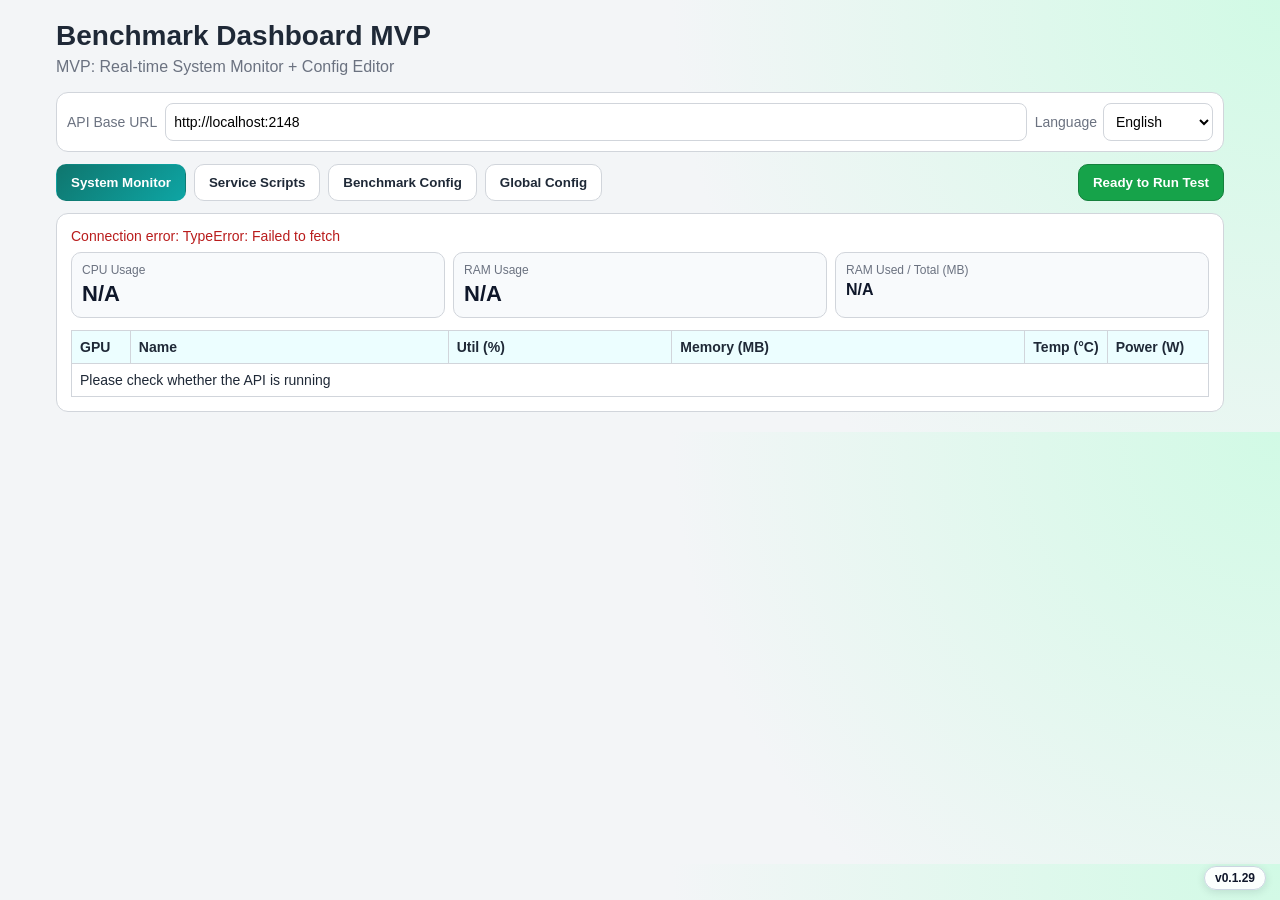
==== dashboard/frontend/index.html @ c28aa6c7 "feat(dashboard): release v0.1.29 refactor script create/move popups and color-code action buttons" ====
<!doctype html>
<html lang="zh-Hant">
<head>
  <meta charset="UTF-8" />
  <meta name="viewport" content="width=device-width, initial-scale=1.0" />
  <title>Benchmark Dashboard MVP</title>
  <link rel="stylesheet" href="./styles/base.css" />
  <link rel="stylesheet" href="./styles/benchmark.css" />
  <link rel="stylesheet" href="./styles/monitor.css" />
  <link rel="stylesheet" href="./styles/scripts.css" />
  <link rel="stylesheet" href="./styles/global-config.css" />
</head>
<body>
  <div class="wrap">
    <h1 class="title" data-i18n="pageTitle">Benchmark Dashboard MVP</h1>
    <p class="sub" data-i18n="pageSubtitle">MVP: 即時系統資源監看 + 設定檔編輯器</p>

    <div class="toolbar">
      <label for="apiBase" data-i18n="apiBaseLabel">API Base URL</label>
      <input id="apiBase" type="text" value="http://localhost:2148" />
      <div class="lang-box">
        <label for="langSelect" data-i18n="langLabel">語言</label>
        <select id="langSelect">
          <option value="zh">中文</option>
          <option value="en">English</option>
        </select>
      </div>
    </div>

    <div class="tabs">
      <button class="tab-btn active" data-tab="gpu" data-i18n="tabMonitor">系統資源監看</button>
      <button class="tab-btn" data-tab="scripts" data-i18n="tabScripts">服務腳本</button>
      <button class="tab-btn" data-tab="benchmarkConfig" data-i18n="tabBenchmarkConfig">Benchmark 設定</button>
      <button class="tab-btn" data-tab="globalConfig" data-i18n="tabGlobalConfig">全域設定</button>
      <button class="tab-btn ready-tab-btn" data-tab="readyToRun" data-i18n="tabReadyToRun">Ready to Run Test</button>
    </div>
    <div id="tabContent"></div>
  </div>
  <div id="floatingMonitor" class="floating-monitor hidden"></div>
  <div class="app-version">v0.1.29</div>

  <script type="module" src="./js/app.js"></script>
</body>
</html>
---- dashboard/frontend/styles/base.css ----
:root {
  --bg: #f3f5f7;
  --card: #ffffff;
  --ink: #1f2937;
  --muted: #6b7280;
  --accent: #0f766e;
  --accent-2: #0ea5a4;
  --border: #d1d5db;
  --ok: #166534;
  --err: #b91c1c;
}

* { box-sizing: border-box; }

body {
  margin: 0;
  font-family: "Noto Sans TC", "PingFang TC", "Microsoft JhengHei", sans-serif;
  color: var(--ink);
  background: radial-gradient(circle at top right, #d1fae5 0, #f3f5f7 45%), var(--bg);
}

.wrap { max-width: 1200px; margin: 20px auto; padding: 0 16px; }
.title { font-size: 28px; font-weight: 800; margin: 0 0 6px; }
.sub { color: var(--muted); margin: 0 0 16px; }

.toolbar {
  display: flex;
  gap: 8px;
  align-items: center;
  background: var(--card);
  border: 1px solid var(--border);
  border-radius: 12px;
  padding: 10px;
  margin-bottom: 12px;
}

.toolbar label { color: var(--muted); font-size: 14px; }

.toolbar input {
  flex: 1;
  border: 1px solid var(--border);
  border-radius: 8px;
  padding: 8px;
  font-size: 14px;
}

.lang-box {
  display: flex;
  align-items: center;
  gap: 6px;
  white-space: nowrap;
}

.toolbar select {
  border: 1px solid var(--border);
  border-radius: 8px;
  padding: 8px;
  font-size: 14px;
  background: #fff;
  min-width: 110px;
}

.toolbar input,
.toolbar select {
  min-height: 38px;
}

.meta-toolbar {
  display: grid;
  grid-template-columns: auto minmax(160px, 1fr) auto minmax(160px, 1fr) auto minmax(180px, 1fr);
  gap: 8px;
  align-items: center;
  background: var(--card);
  border: 1px solid var(--border);
  border-radius: 12px;
  padding: 10px;
  margin-bottom: 12px;
}

.meta-toolbar label {
  font-size: 13px;
  color: var(--muted);
  white-space: nowrap;
}

.meta-toolbar input,
.meta-toolbar select {
  border: 1px solid var(--border);
  border-radius: 8px;
  padding: 8px;
  font-size: 14px;
  min-height: 38px;
  background: #fff;
}

.tabs { display: flex; gap: 8px; margin-bottom: 12px; }

.tab-btn {
  border: 1px solid var(--border);
  background: var(--card);
  padding: 10px 14px;
  border-radius: 10px;
  cursor: pointer;
  font-weight: 700;
  color: var(--ink);
}

.tab-btn.active {
  background: linear-gradient(135deg, var(--accent), var(--accent-2));
  color: #fff;
  border-color: transparent;
}

.ready-tab-btn {
  margin-left: auto;
  background: #16a34a;
  color: #fff;
  border-color: #15803d;
}

.ready-tab-btn.active {
  background: linear-gradient(135deg, #16a34a, #22c55e);
  color: #fff;
}

.panel {
  display: none;
  background: var(--card);
  border: 1px solid var(--border);
  border-radius: 12px;
  padding: 14px;
}

.panel.active { display: block; }

.status { font-size: 14px; margin-bottom: 8px; color: var(--muted); }
.status.ok { color: var(--ok); }
.status.err { color: var(--err); }

.app-version {
  position: fixed;
  right: 14px;
  bottom: 10px;
  z-index: 60;
  font-size: 12px;
  font-weight: 700;
  color: #0f172a;
  background: rgba(255, 255, 255, 0.9);
  border: 1px solid #cbd5e1;
  border-radius: 999px;
  padding: 4px 10px;
  box-shadow: 0 2px 8px rgba(15, 23, 42, 0.12);
}

.btn-row { display: flex; gap: 8px; margin: 10px 0; }

button.action {
  border: none;
  background: var(--accent);
  color: white;
  padding: 9px 12px;
  border-radius: 8px;
  cursor: pointer;
  font-weight: 700;
  transition: filter 0.15s ease;
}

button.action.secondary { background: #374151; }
button.action.info { background: #1d4ed8; }
button.action.success { background: #15803d; }
button.action.warning { background: #b45309; }
button.action.danger { background: #b91c1c; }
button.action:hover { filter: brightness(1.06); }
button.action:disabled {
  opacity: 0.55;
  cursor: not-allowed;
  filter: none;
}

textarea {
  width: 100%;
  min-height: 520px;
  font-family: "JetBrains Mono", "Consolas", monospace;
  font-size: 13px;
  line-height: 1.5;
  border: 1px solid var(--border);
  border-radius: 8px;
  padding: 12px;
  background: #f9fafb;
}

@media (max-width: 900px) {
  .title { font-size: 24px; }
  textarea { min-height: 360px; }
  .toolbar { flex-direction: column; align-items: stretch; }
  .meta-toolbar {
    grid-template-columns: 1fr;
  }
}

.ready-meta-grid {
  display: grid;
  grid-template-columns: repeat(3, minmax(220px, 1fr));
  gap: 10px;
  margin-bottom: 12px;
}

.ready-card {
  border: 1px solid #dbe3ee;
  border-radius: 10px;
  padding: 10px;
  background: #f8fafc;
}

.ready-card label {
  display: block;
  font-size: 13px;
  color: #334155;
  font-weight: 700;
  margin-bottom: 6px;
}

.ready-card input,
.ready-card select {
  width: 100%;
  border: 1px solid var(--border);
  border-radius: 8px;
  padding: 8px;
  min-height: 38px;
  font-size: 14px;
  background: #fff;
}

.ready-list-wrap {
  border: 1px solid #dbe3ee;
  border-radius: 10px;
  background: #f8fafc;
  padding: 10px;
}

.ready-list-header {
  margin-bottom: 8px;
}

.ready-list-toggle-btn {
  width: 100%;
  border: 1px solid #cbd5e1;
  border-radius: 8px;
  background: #fff;
  padding: 8px 10px;
  display: flex;
  align-items: center;
  justify-content: space-between;
  gap: 8px;
  font-size: 14px;
  font-weight: 800;
  color: #0f172a;
  cursor: pointer;
}

.ready-list-toggle-btn::after {
  content: "▾";
  color: #334155;
}

.ready-list-toggle-btn.collapsed::after {
  content: "▸";
}

.ready-count-badge {
  display: inline-flex;
  align-items: center;
  justify-content: center;
  min-width: 28px;
  border-radius: 999px;
  border: 1px solid #bae6fd;
  background: #e0f2fe;
  color: #0c4a6e;
  padding: 2px 8px;
  font-size: 12px;
  font-weight: 800;
}

.ready-items-list-wrap.collapsed {
  display: none;
}

.ready-list-title {
  font-size: 14px;
  font-weight: 800;
  color: #0f172a;
  margin-bottom: 8px;
}

.ready-items-list {
  display: flex;
  flex-direction: column;
  gap: 6px;
}

.ready-item-row {
  border: 1px solid #cbd5e1;
  border-radius: 8px;
  background: #fff;
  padding: 8px;
  font-size: 13px;
  color: #1f2937;
}

.ready-empty {
  font-size: 13px;
  color: #64748b;
}

.ready-run-row {
  margin-top: 12px;
  display: flex;
  justify-content: flex-end;
}

.ready-run-popup-card {
  width: min(760px, 96vw);
}

#testScriptBtn {
  display: none;
}
---- dashboard/frontend/styles/benchmark.css ----
.benchmark-runtime-row {
  display: flex;
  justify-content: flex-end;
  align-items: center;
  gap: 8px;
  margin-bottom: 8px;
}

.benchmark-runtime-row label {
  font-size: 13px;
  color: #334155;
  font-weight: 700;
}

.benchmark-runtime-row select {
  min-width: 180px;
  border: 1px solid var(--border);
  border-radius: 8px;
  padding: 8px;
  min-height: 38px;
  background: #fff;
}

.benchmark-profile-row {
  display: flex;
  align-items: center;
  gap: 8px;
  margin-bottom: 10px;
  flex-wrap: wrap;
}

.benchmark-profile-row label {
  font-size: 13px;
  color: #334155;
  font-weight: 700;
}

.benchmark-profile-row select,
.benchmark-profile-row input {
  border: 1px solid var(--border);
  border-radius: 8px;
  padding: 8px;
  min-height: 38px;
  background: #fff;
  font-size: 14px;
}

.benchmark-grid {
  display: grid;
  grid-template-columns: repeat(2, minmax(260px, 1fr));
  gap: 10px;
}

.benchmark-card {
  border: 1px solid #dbe3ee;
  border-radius: 10px;
  padding: 10px;
  background: #f8fafc;
}

.benchmark-card-wide {
  grid-column: 1 / -1;
}

.benchmark-card label {
  display: block;
  font-size: 13px;
  font-weight: 700;
  color: #334155;
  margin-bottom: 6px;
}

.benchmark-card input,
.benchmark-card select {
  width: 100%;
  border: 1px solid var(--border);
  border-radius: 8px;
  padding: 8px;
  min-height: 38px;
  background: #fff;
  font-size: 14px;
}

.benchmark-card select[multiple] {
  min-height: 120px;
}

.benchmark-add-row {
  display: flex;
  gap: 8px;
  margin-bottom: 8px;
}

.benchmark-add-row input {
  flex: 1;
}

@media (max-width: 900px) {
  .benchmark-grid {
    grid-template-columns: 1fr;
  }
  .benchmark-card-wide {
    grid-column: auto;
  }
}
---- dashboard/frontend/styles/monitor.css ----
.resource-grid {
  display: grid;
  grid-template-columns: repeat(3, minmax(150px, 1fr));
  gap: 8px;
  margin: 8px 0 12px;
}

.metric-card {
  border: 1px solid var(--border);
  border-radius: 10px;
  padding: 10px;
  background: #f8fafc;
}

.metric-card .label { font-size: 12px; color: var(--muted); margin-bottom: 4px; }
.metric-card .value { font-size: 22px; font-weight: 800; color: #0f172a; }

table {
  width: 100%;
  border-collapse: collapse;
  font-size: 14px;
  background: #fff;
  table-layout: fixed;
}

th, td {
  border: 1px solid var(--border);
  padding: 8px;
  text-align: left;
}

th { background: #ecfeff; }

.col-gpu { width: 50px; }
.col-name { width: 270px; }
.col-util { width: 190px; }
.col-mem { width: 300px; }
.col-temp { width: 70px; }
.col-power { width: 86px; }

.gpu-name {
  display: inline-block;
  max-width: 260px;
  overflow: hidden;
  text-overflow: ellipsis;
  white-space: nowrap;
  vertical-align: bottom;
}

.util-wrap {
  display: flex;
  align-items: center;
  gap: 8px;
}

.util-bar {
  flex: 1;
  min-width: 90px;
  height: 10px;
  background: #e5e7eb;
  border-radius: 999px;
  overflow: hidden;
}

.util-fill {
  height: 100%;
  width: 0%;
  background: linear-gradient(90deg, #22c55e, #eab308, #ef4444);
}

.util-text {
  width: 44px;
  text-align: right;
  font-variant-numeric: tabular-nums;
  color: #334155;
  font-size: 12px;
}

.mem-wrap {
  display: flex;
  flex-direction: column;
  gap: 5px;
}

.mem-bar {
  width: 100%;
  height: 10px;
  background: #e5e7eb;
  border-radius: 999px;
  overflow: hidden;
}

.mem-fill {
  height: 100%;
  width: 0%;
  background: linear-gradient(90deg, #38bdf8, #22c55e, #f59e0b, #ef4444);
}

.mem-text {
  font-size: 12px;
  color: #334155;
  white-space: nowrap;
  overflow: hidden;
  text-overflow: ellipsis;
}

@media (max-width: 900px) {
  .resource-grid { grid-template-columns: 1fr; }
}

.floating-monitor {
  position: fixed;
  left: 12px;
  bottom: 12px;
  width: min(420px, calc(100vw - 24px));
  z-index: 70;
  border: 1px solid #cbd5e1;
  border-radius: 10px;
  background: rgba(255, 255, 255, 0.96);
  box-shadow: 0 8px 18px rgba(15, 23, 42, 0.18);
  padding: 8px 10px;
  backdrop-filter: blur(2px);
}

.floating-monitor.collapsed {
  width: fit-content;
  max-width: calc(100vw - 24px);
  padding-right: 8px;
}

.floating-monitor.hidden {
  display: none;
}

.floating-monitor-title {
  font-size: 12px;
  font-weight: 800;
  color: #0f172a;
  margin-bottom: 6px;
}

.floating-monitor-title-row {
  display: flex;
  align-items: center;
  justify-content: space-between;
  gap: 8px;
  margin-bottom: 4px;
}

.floating-monitor-title-row .floating-monitor-title {
  margin-bottom: 0;
}

.floating-monitor-toggle {
  border: 1px solid #cbd5e1;
  border-radius: 6px;
  background: #f8fafc;
  color: #0f172a;
  font-weight: 700;
  width: 26px;
  height: 22px;
  line-height: 1;
  cursor: pointer;
  padding: 0;
}

.floating-monitor-system {
  display: flex;
  gap: 10px;
  font-size: 12px;
  color: #334155;
  margin-bottom: 6px;
}

.floating-monitor-head,
.floating-monitor-row {
  display: grid;
  grid-template-columns: 42px 74px 1fr;
  gap: 8px;
  align-items: center;
}

.floating-monitor-head {
  font-size: 11px;
  color: #64748b;
  margin-bottom: 4px;
  font-weight: 700;
}

.floating-monitor-row {
  font-size: 12px;
  color: #1e293b;
  padding: 2px 0;
}

.floating-monitor-row span:last-child {
  overflow: hidden;
  text-overflow: ellipsis;
  white-space: nowrap;
}

.floating-monitor-empty {
  font-size: 12px;
  color: #64748b;
}
---- dashboard/frontend/styles/scripts.css ----
.script-layout {
  display: grid;
  grid-template-columns: 340px 1fr;
  gap: 12px;
}

.runtime-target-row {
  display: flex;
  justify-content: flex-end;
  align-items: center;
  gap: 8px;
  margin-bottom: 8px;
}

.runtime-target-row label {
  font-size: 13px;
  font-weight: 700;
  color: #334155;
}

.runtime-target-row select {
  min-width: 180px;
  border: 1px solid var(--border);
  border-radius: 8px;
  padding: 8px;
  min-height: 38px;
  background: #fff;
}

.script-pane {
  border: 1px solid var(--border);
  border-radius: 10px;
  padding: 10px;
  background: #f8fafc;
  min-height: 560px;
}

.script-pane-toolbar {
  display: flex;
  justify-content: flex-end;
  align-items: center;
  gap: 8px;
  margin-bottom: 8px;
}

.script-list {
  display: flex;
  flex-direction: column;
  gap: 10px;
  max-height: 520px;
  overflow: auto;
  margin-top: 8px;
  padding-right: 2px;
}

.script-group {
  border: 1px solid #dbe3ee;
  border-radius: 8px;
  padding: 8px;
  background: #f1f5f9;
}

.script-group-title {
  font-size: 12px;
  font-weight: 800;
  letter-spacing: 0.04em;
  color: #334155;
  text-transform: uppercase;
  margin-bottom: 6px;
}

.script-group-list {
  display: flex;
  flex-direction: column;
  gap: 8px;
}

.script-item {
  border: 1px solid var(--border);
  border-radius: 8px;
  padding: 8px;
  background: #fff;
  cursor: pointer;
}

.script-item.active {
  border-color: #0891b2;
  box-shadow: 0 0 0 1px rgba(8, 145, 178, 0.2);
}

.script-name-row {
  font-weight: 700;
  color: #0f172a;
  overflow: hidden;
  text-overflow: ellipsis;
  white-space: nowrap;
  flex: 1;
}

.script-name-row-wrap {
  display: flex;
  align-items: center;
  gap: 8px;
  margin-bottom: 6px;
}

.test-chip {
  display: inline-flex;
  align-items: center;
  justify-content: center;
  border-radius: 999px;
  padding: 2px 8px;
  font-size: 11px;
  font-weight: 700;
  white-space: nowrap;
  border: 1px solid transparent;
}

.test-chip.success {
  color: #166534;
  background: #dcfce7;
  border-color: #86efac;
}

.test-chip.fail {
  color: #991b1b;
  background: #fee2e2;
  border-color: #fca5a5;
}

.test-chip.untested {
  color: #334155;
  background: #e2e8f0;
  border-color: #cbd5e1;
}

.script-toggle-row {
  display: flex;
  gap: 10px;
  align-items: center;
  font-size: 12px;
  color: #334155;
}

.script-toggle-row label {
  display: flex;
  align-items: center;
  gap: 4px;
  cursor: pointer;
}

.script-actions {
  display: flex;
  gap: 8px;
  margin: 8px 0;
  flex-wrap: wrap;
}

.script-meta-grid {
  display: grid;
  grid-template-columns: repeat(2, minmax(220px, 1fr));
  gap: 8px;
  margin: 10px 0;
}

.script-meta-item {
  border: 1px solid #dbe3ee;
  border-radius: 8px;
  padding: 8px;
  background: #f8fafc;
}

.script-meta-item label {
  display: block;
  font-size: 12px;
  font-weight: 700;
  color: #334155;
  margin-bottom: 6px;
}

.script-meta-input-row {
  display: flex;
  gap: 6px;
}

.script-meta-input-row input {
  flex: 1;
  border: 1px solid var(--border);
  border-radius: 8px;
  padding: 8px;
  min-height: 36px;
  background: #fff;
  font-size: 14px;
}

.endpoint-row {
  display: flex;
  flex-direction: column;
  gap: 6px;
  margin-bottom: 8px;
}

.endpoint-row label {
  font-size: 13px;
  color: #334155;
  font-weight: 600;
}

.endpoint-row input {
  border: 1px solid var(--border);
  border-radius: 8px;
  padding: 8px;
  min-height: 38px;
  background: #fff;
  font-size: 14px;
}

.endpoint-row select {
  border: 1px solid var(--border);
  border-radius: 8px;
  padding: 8px;
  min-height: 38px;
  background: #fff;
  font-size: 14px;
}

.endpoint-popup-row {
  margin-bottom: 10px;
}

.action.danger {
  background: #b91c1c;
}

.new-script-row {
  display: flex;
  gap: 8px;
  margin-bottom: 8px;
}

.new-script-row input,
.new-script-row select,
.move-script-row input,
.move-script-row select {
  flex: 1;
  border: 1px solid var(--border);
  border-radius: 8px;
  padding: 8px;
  min-height: 38px;
  background: #fff;
  font-size: 14px;
}

.new-script-row select,
.move-script-row select {
  flex: 0 0 170px;
}

.move-script-row {
  display: flex;
  gap: 8px;
  margin-bottom: 8px;
}

.script-editor {
  width: 100%;
  min-height: 470px;
  font-family: "JetBrains Mono", "Consolas", monospace;
  font-size: 13px;
  line-height: 1.5;
  border: 1px solid var(--border);
  border-radius: 8px;
  padding: 12px;
  background: #fff;
}

.hint {
  font-size: 12px;
  color: #64748b;
  margin: 2px 0 8px;
}

.test-popup {
  position: fixed;
  inset: 0;
  background: rgba(15, 23, 42, 0.35);
  display: flex;
  align-items: center;
  justify-content: center;
  padding: 16px;
  z-index: 50;
}

.test-popup.hidden {
  display: none;
}

.test-popup-card {
  width: min(560px, 96vw);
  background: #fff;
  border: 1px solid var(--border);
  border-radius: 12px;
  padding: 12px;
  box-shadow: 0 18px 40px rgba(15, 23, 42, 0.2);
}

.small-popup-card {
  width: min(460px, 96vw);
}

.test-popup-header {
  display: flex;
  align-items: center;
  justify-content: space-between;
  gap: 12px;
  margin-bottom: 10px;
}

.test-popup-title {
  font-size: 16px;
  font-weight: 800;
  color: #0f172a;
}

.popup-action-row {
  margin: 0 0 10px;
}

.test-meta-grid {
  display: grid;
  grid-template-columns: repeat(3, minmax(120px, 1fr));
  gap: 8px;
  margin-bottom: 10px;
}

.test-meta-item {
  display: flex;
  flex-direction: column;
  gap: 2px;
  border: 1px solid #e2e8f0;
  border-radius: 8px;
  padding: 8px;
  background: #f8fafc;
  font-size: 12px;
  color: #475569;
}

.test-meta-item strong {
  color: #0f172a;
  font-size: 13px;
  white-space: nowrap;
  overflow: hidden;
  text-overflow: ellipsis;
}

.test-step-list {
  display: flex;
  flex-direction: column;
  gap: 8px;
  margin-bottom: 8px;
}

.test-step-row {
  display: flex;
  align-items: center;
  justify-content: space-between;
  gap: 12px;
  border: 1px solid #e2e8f0;
  border-radius: 8px;
  padding: 10px;
  background: #f8fafc;
}

.test-step-label {
  font-size: 14px;
  font-weight: 700;
  color: #0f172a;
}

.test-step-state {
  display: inline-flex;
  align-items: center;
  justify-content: center;
  min-width: 74px;
  border-radius: 999px;
  padding: 3px 10px;
  font-size: 12px;
  font-weight: 700;
}

.test-step-state.testing {
  background: #dbeafe;
  color: #1d4ed8;
}

.test-step-state.success {
  background: #dcfce7;
  color: #166534;
}

.test-step-state.fail {
  background: #fee2e2;
  color: #991b1b;
}

.test-log-block {
  border: 1px solid #e2e8f0;
  border-radius: 8px;
  background: #f8fafc;
  padding: 8px;
}

.test-log-title {
  font-size: 12px;
  font-weight: 700;
  color: #334155;
  margin-bottom: 6px;
}

.test-log-output {
  margin: 0;
  min-height: 110px;
  max-height: 220px;
  overflow: auto;
  border: 1px solid #cbd5e1;
  border-radius: 6px;
  background: #0f172a;
  color: #e2e8f0;
  padding: 8px;
  font-size: 12px;
  line-height: 1.45;
  font-family: "JetBrains Mono", "Consolas", monospace;
  white-space: pre-wrap;
  word-break: break-word;
}

.host-test-popup-card {
  width: min(760px, 96vw);
}

.host-test-guide {
  margin-bottom: 8px;
  color: #475569;
  font-size: 13px;
}

.host-test-command {
  margin: 0 0 10px;
  min-height: 220px;
  max-height: 320px;
  overflow: auto;
  border: 1px solid #cbd5e1;
  border-radius: 8px;
  background: #0f172a;
  color: #e2e8f0;
  padding: 10px;
  font-size: 12px;
  line-height: 1.45;
  font-family: "JetBrains Mono", "Consolas", monospace;
  white-space: pre;
}

.host-test-result-input {
  width: 100%;
  min-height: 120px;
  border: 1px solid var(--border);
  border-radius: 8px;
  padding: 8px;
  font-size: 13px;
  line-height: 1.4;
  resize: vertical;
}

.host-result {
  font-weight: 700;
}

.host-result.success {
  color: #166534;
}

.host-result.fail {
  color: #991b1b;
}

@media (max-width: 900px) {
  .script-layout { grid-template-columns: 1fr; }
  .script-pane { min-height: auto; }
  .script-meta-grid { grid-template-columns: 1fr; }
  .script-editor { min-height: 320px; }
  .test-meta-grid { grid-template-columns: 1fr; }
}
---- dashboard/frontend/styles/global-config.css ----
.global-grid {
  display: grid;
  grid-template-columns: repeat(2, minmax(280px, 1fr));
  gap: 10px;
}

.global-card {
  border: 1px solid #dbe3ee;
  border-radius: 10px;
  padding: 10px;
  background: #f8fafc;
}

.global-card label {
  display: block;
  font-size: 13px;
  font-weight: 700;
  color: #334155;
  margin-bottom: 6px;
}

.global-model-title-row {
  display: flex;
  align-items: center;
  justify-content: space-between;
  gap: 8px;
  margin-bottom: 6px;
}

.global-model-title-row label {
  margin-bottom: 0;
}

.global-card input {
  width: 100%;
  border: 1px solid var(--border);
  border-radius: 8px;
  padding: 8px;
  min-height: 38px;
  background: #fff;
  font-size: 14px;
}

.global-card input[readonly] {
  background: #eef2f7;
  color: #334155;
}

.global-model-row {
  display: flex;
  gap: 8px;
  margin-bottom: 8px;
}

.global-model-row input {
  flex: 1;
}

.global-model-list {
  display: flex;
  flex-wrap: wrap;
  gap: 6px;
}

.global-model-chip {
  display: inline-flex;
  align-items: center;
  gap: 6px;
  border-radius: 999px;
  border: 1px solid #cbd5e1;
  background: #fff;
  padding: 4px 8px;
  max-width: 100%;
}

.global-model-chip span {
  max-width: 260px;
  overflow: hidden;
  text-overflow: ellipsis;
  white-space: nowrap;
  font-size: 12px;
  color: #0f172a;
}

.global-model-chip .action {
  padding: 4px 8px;
  font-size: 12px;
}

@media (max-width: 900px) {
  .global-grid {
    grid-template-columns: 1fr;
  }
}
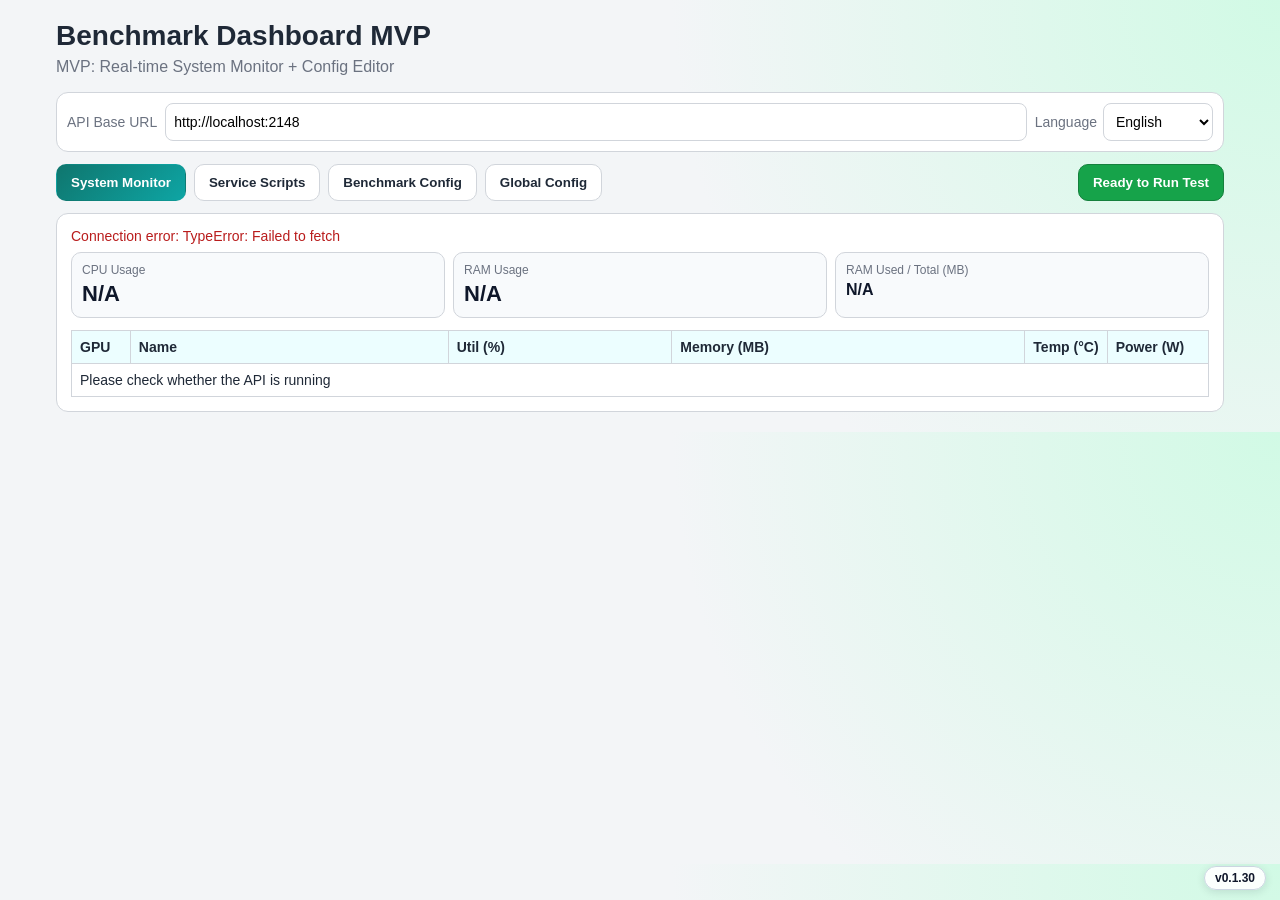
==== commit 5cf891d8: "feat(dashboard): release v0.1.30 enable autosave for scripts and benchmark config" ====
--- a/dashboard/frontend/index.html
+++ b/dashboard/frontend/index.html
@@ -37,7 +37,7 @@
     <div id="tabContent"></div>
   </div>
   <div id="floatingMonitor" class="floating-monitor hidden"></div>
-  <div class="app-version">v0.1.29</div>
+  <div class="app-version">v0.1.30</div>
 
   <script type="module" src="./js/app.js"></script>
 </body>
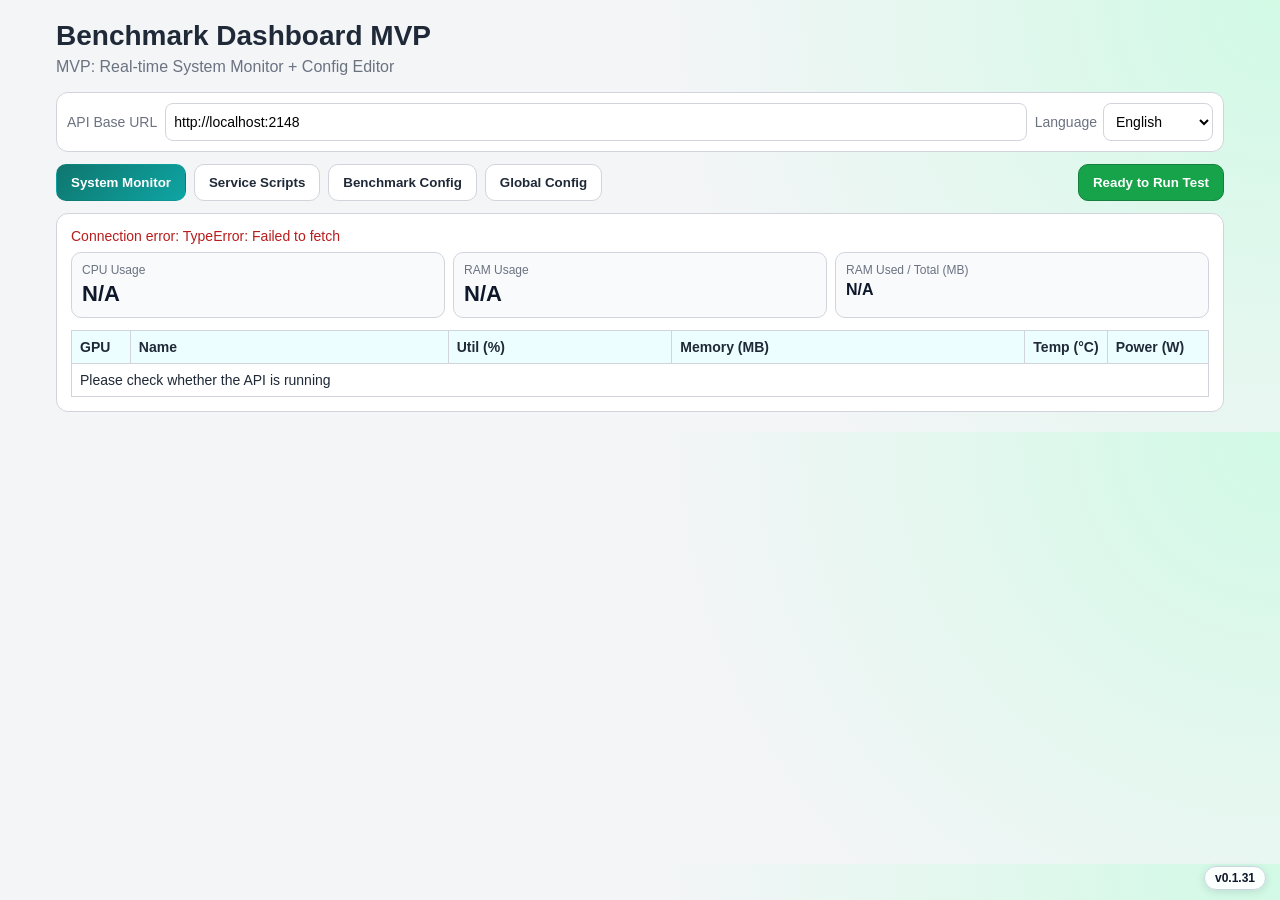
==== commit a8af95b5: "feat(dashboard): release v0.1.31 animate auto-detect fill and persist floating monitor collapse" ====
--- a/dashboard/frontend/index.html
+++ b/dashboard/frontend/index.html
@@ -37,7 +37,7 @@
     <div id="tabContent"></div>
   </div>
   <div id="floatingMonitor" class="floating-monitor hidden"></div>
-  <div class="app-version">v0.1.30</div>
+  <div class="app-version">v0.1.31</div>
 
   <script type="module" src="./js/app.js"></script>
 </body>
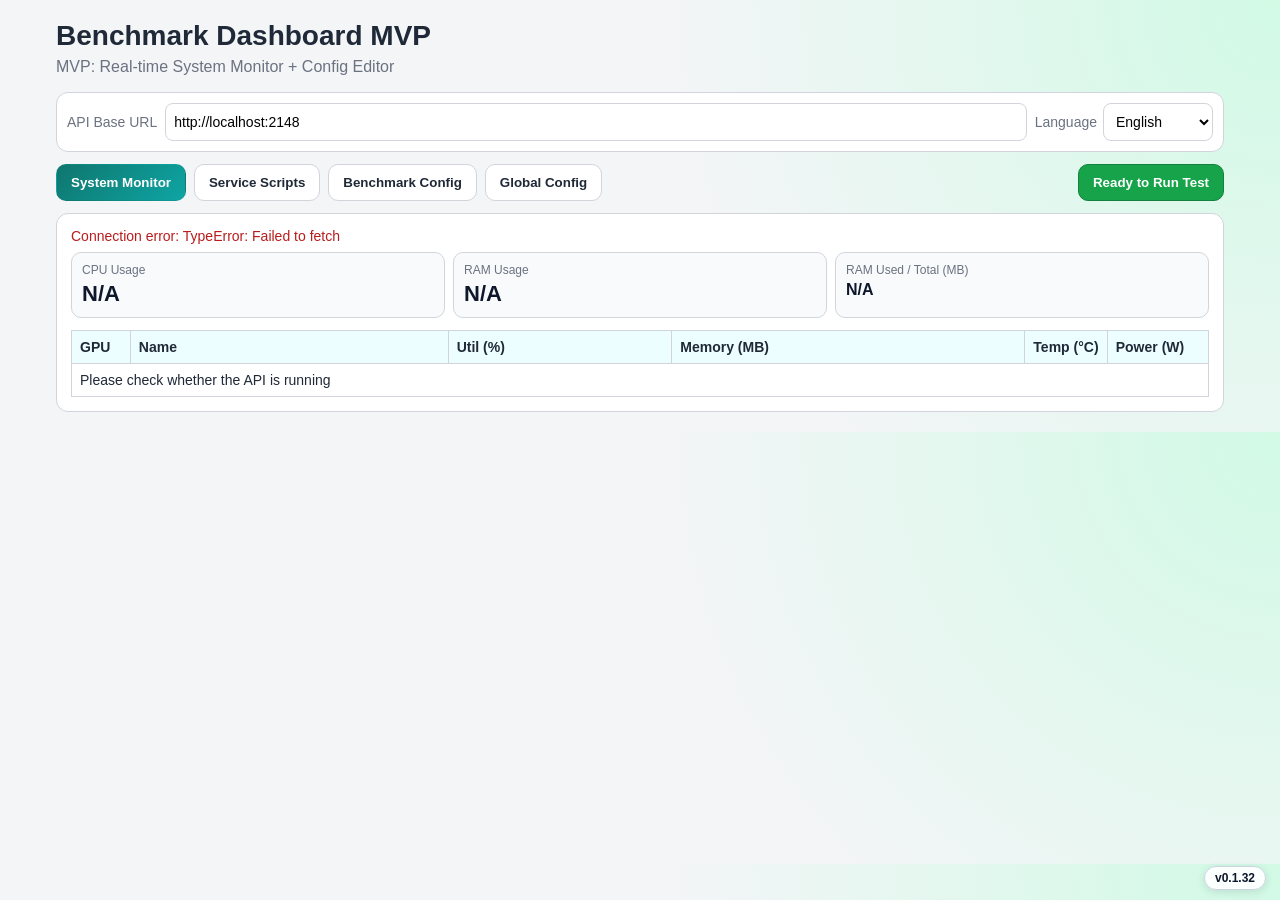
==== commit 7e7f3b6d: "feat(dashboard): release v0.1.32 add delete script action with backend cleanup" ====
--- a/dashboard/frontend/index.html
+++ b/dashboard/frontend/index.html
@@ -37,7 +37,7 @@
     <div id="tabContent"></div>
   </div>
   <div id="floatingMonitor" class="floating-monitor hidden"></div>
-  <div class="app-version">v0.1.31</div>
+  <div class="app-version">v0.1.32</div>
 
   <script type="module" src="./js/app.js"></script>
 </body>
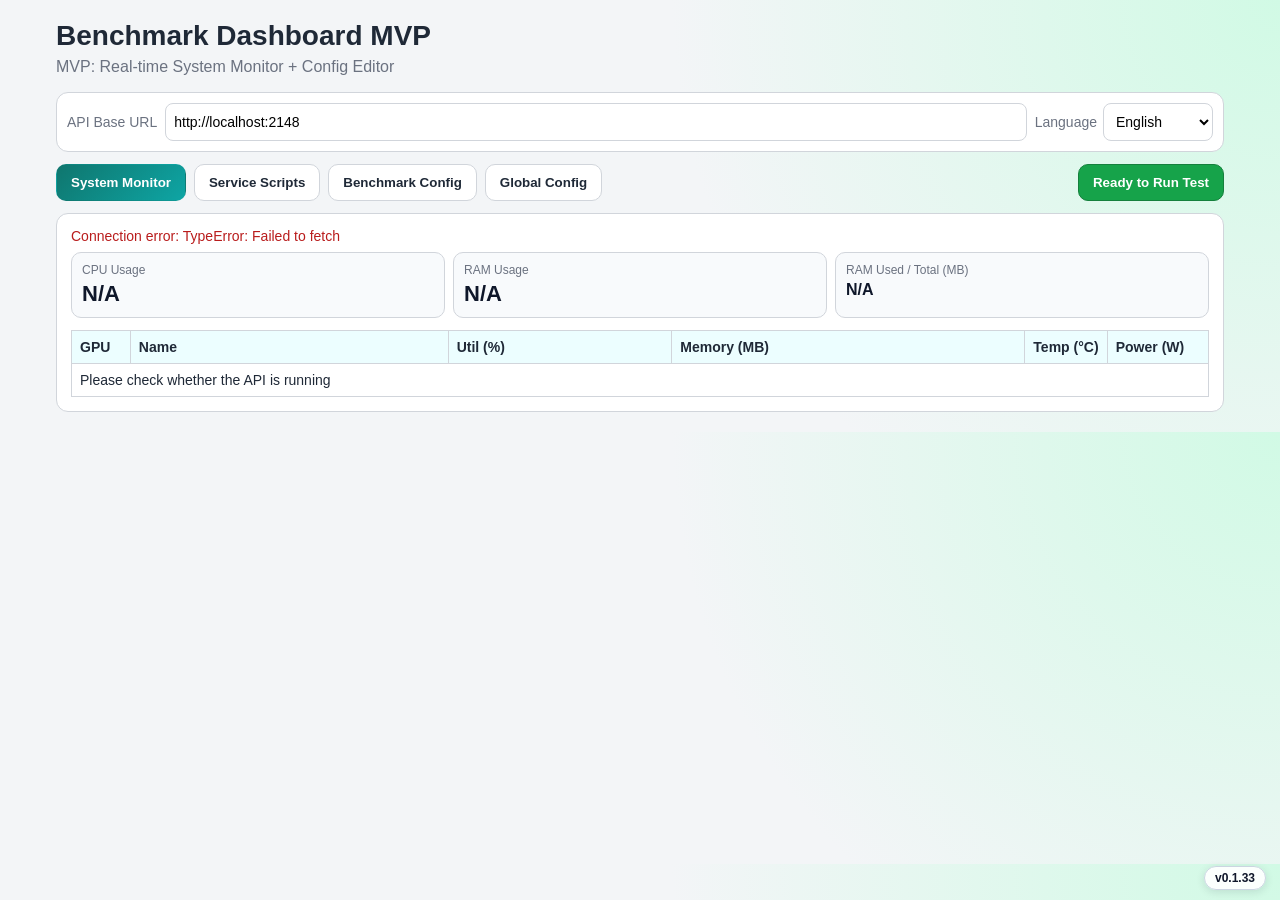
==== commit 895f6ba6: "fix(dashboard): release v0.1.33 stream host run logs to console and file" ====
--- a/dashboard/frontend/index.html
+++ b/dashboard/frontend/index.html
@@ -37,7 +37,7 @@
     <div id="tabContent"></div>
   </div>
   <div id="floatingMonitor" class="floating-monitor hidden"></div>
-  <div class="app-version">v0.1.32</div>
+  <div class="app-version">v0.1.33</div>
 
   <script type="module" src="./js/app.js"></script>
 </body>
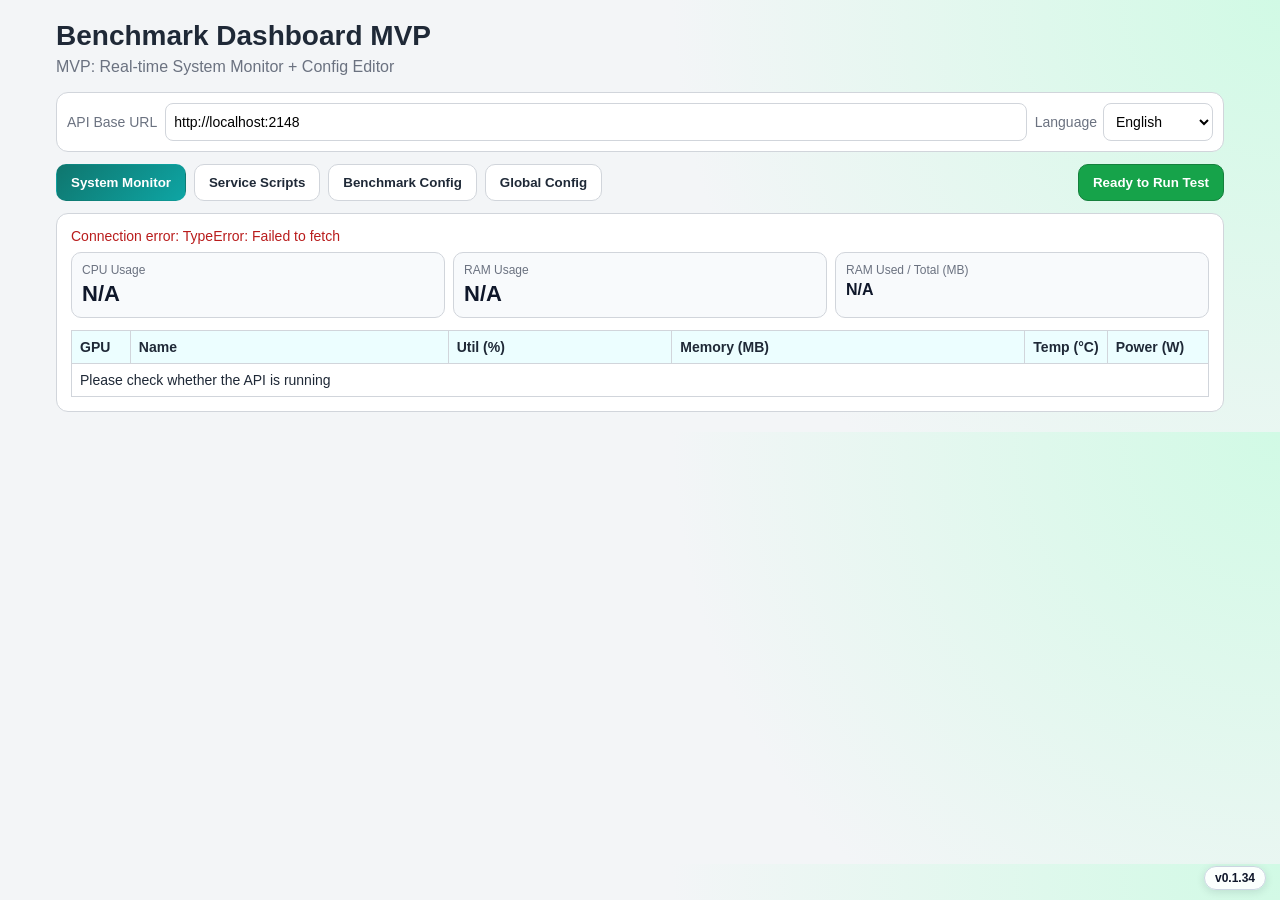
==== commit f4605dc5: "fix(dashboard): release v0.1.34 close host test popup after applying result" ====
--- a/dashboard/frontend/index.html
+++ b/dashboard/frontend/index.html
@@ -37,7 +37,7 @@
     <div id="tabContent"></div>
   </div>
   <div id="floatingMonitor" class="floating-monitor hidden"></div>
-  <div class="app-version">v0.1.33</div>
+  <div class="app-version">v0.1.34</div>
 
   <script type="module" src="./js/app.js"></script>
 </body>
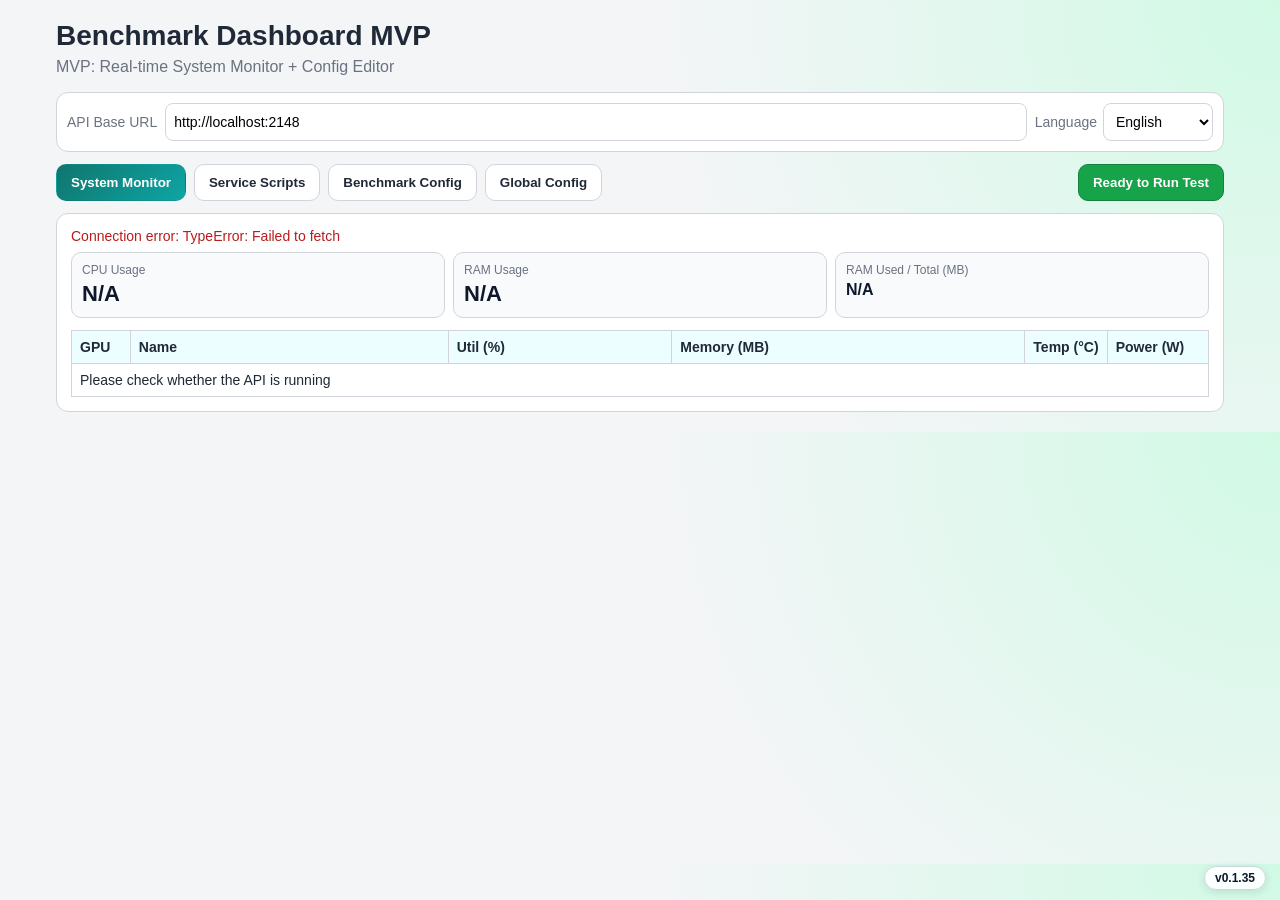
==== commit 9c2c5389: "fix(dashboard): release v0.1.35 make host run scripts path-agnostic" ====
--- a/dashboard/frontend/index.html
+++ b/dashboard/frontend/index.html
@@ -37,7 +37,7 @@
     <div id="tabContent"></div>
   </div>
   <div id="floatingMonitor" class="floating-monitor hidden"></div>
-  <div class="app-version">v0.1.34</div>
+  <div class="app-version">v0.1.35</div>
 
   <script type="module" src="./js/app.js"></script>
 </body>
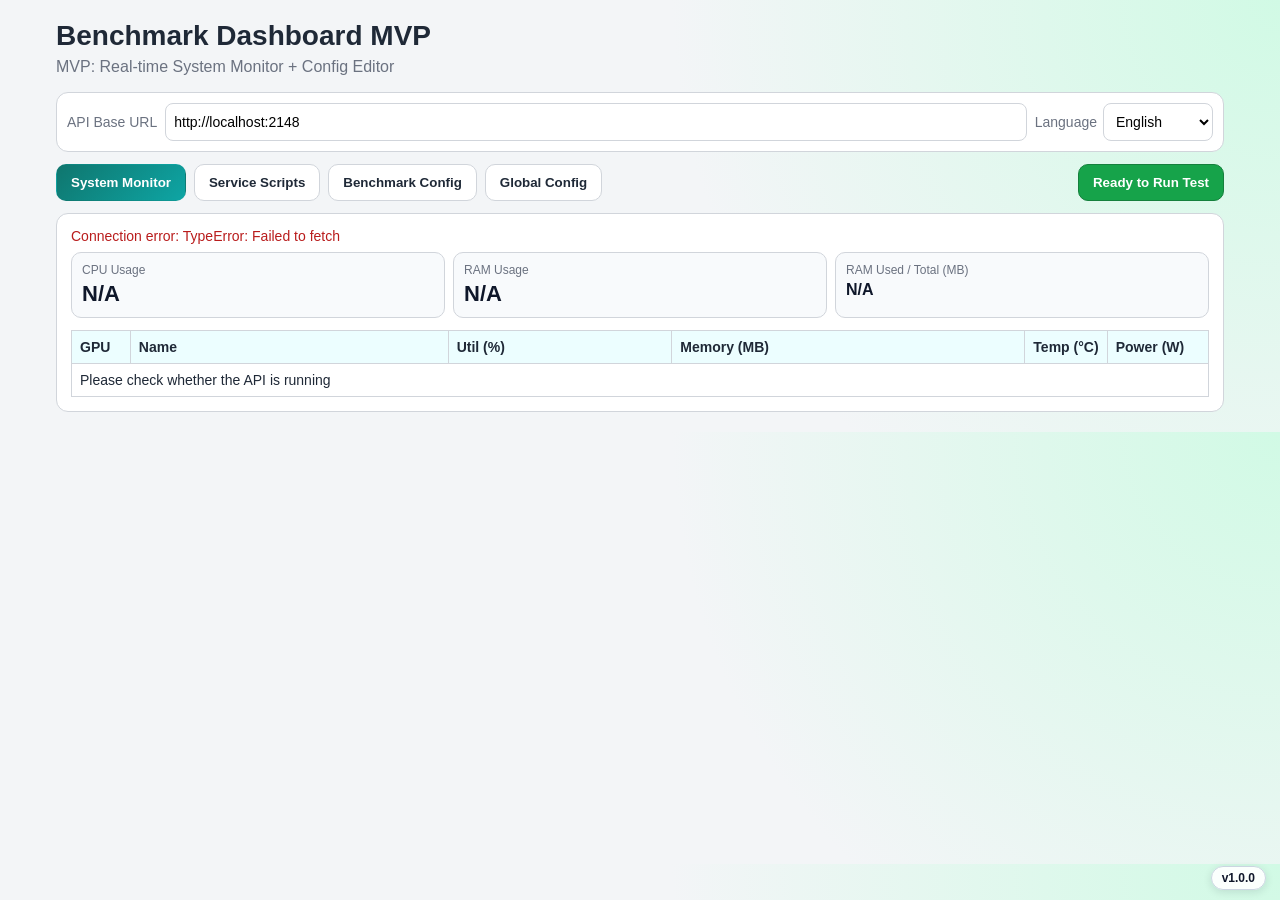
==== commit df88c0cb: "Add script model_path metadata and bump version to v1.0.0" ====
--- a/dashboard/frontend/index.html
+++ b/dashboard/frontend/index.html
@@ -37,7 +37,7 @@
     <div id="tabContent"></div>
   </div>
   <div id="floatingMonitor" class="floating-monitor hidden"></div>
-  <div class="app-version">v0.1.35</div>
+  <div class="app-version">v1.0.0</div>
 
   <script type="module" src="./js/app.js"></script>
 </body>
